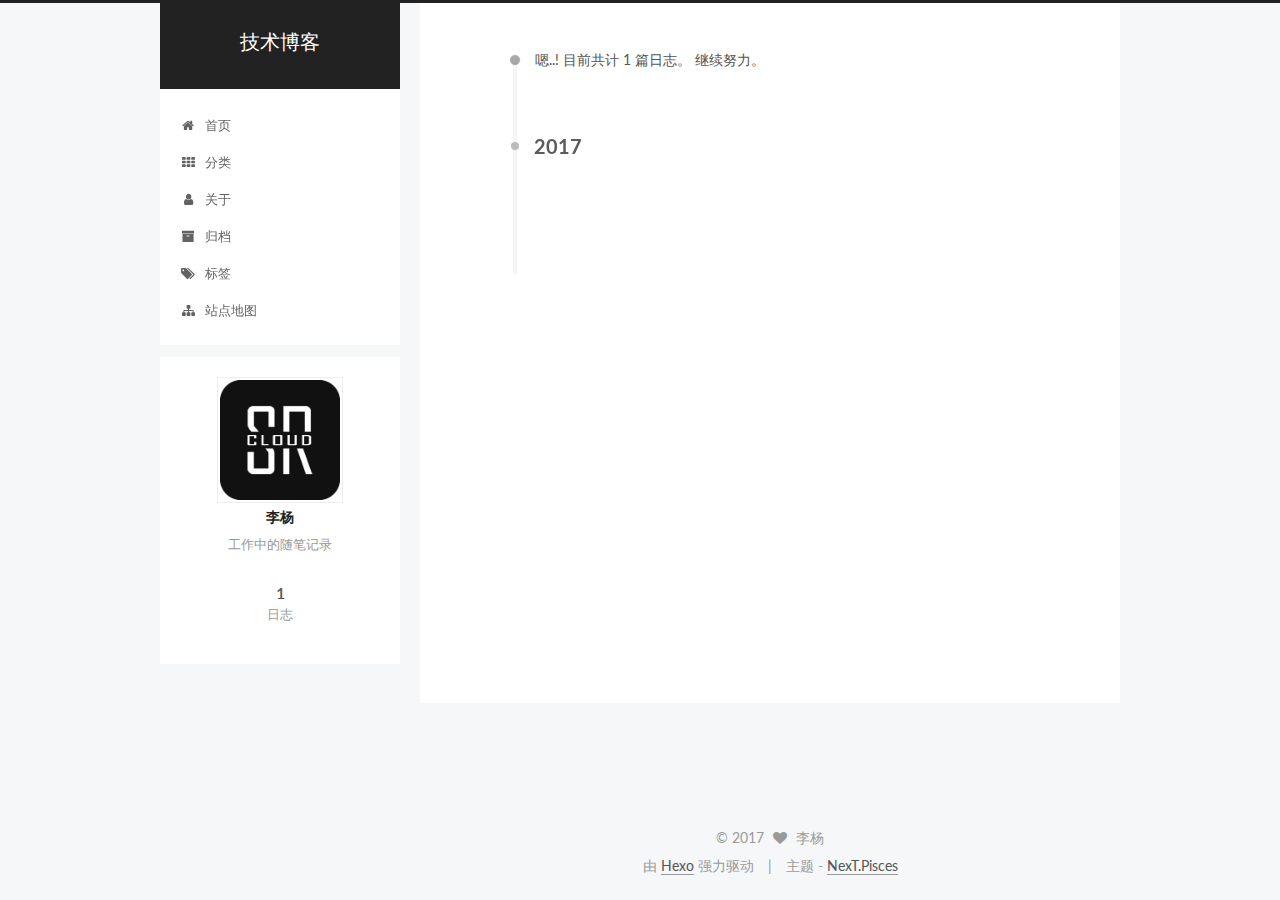
==== archives/index.html @ 9fd62ce1 "message" ====
<!doctype html>



  


<html class="theme-next pisces use-motion" lang="zh-Hans">
<head>
  <meta charset="UTF-8"/>
<meta http-equiv="X-UA-Compatible" content="IE=edge" />
<meta name="viewport" content="width=device-width, initial-scale=1, maximum-scale=1"/>



<meta http-equiv="Cache-Control" content="no-transform" />
<meta http-equiv="Cache-Control" content="no-siteapp" />















  
  
  <link href="/lib/fancybox/source/jquery.fancybox.css?v=2.1.5" rel="stylesheet" type="text/css" />




  
  
  
  

  
    
    
  

  

  

  

  

  
    
    
    <link href="//fonts.googleapis.com/css?family=Lato:300,300italic,400,400italic,700,700italic&subset=latin,latin-ext" rel="stylesheet" type="text/css">
  






<link href="/lib/font-awesome/css/font-awesome.min.css?v=4.6.2" rel="stylesheet" type="text/css" />

<link href="/css/main.css?v=5.1.0" rel="stylesheet" type="text/css" />


  <meta name="keywords" content="Hexo, NexT" />








  <link rel="shortcut icon" type="image/x-icon" href="/favicon.ico?v=5.1.0" />






<meta name="description" content="工作中的随笔记录">
<meta property="og:type" content="website">
<meta property="og:title" content="技术博客">
<meta property="og:url" content="http://yoursite.com/archives/index.html">
<meta property="og:site_name" content="技术博客">
<meta property="og:description" content="工作中的随笔记录">
<meta name="twitter:card" content="summary">
<meta name="twitter:title" content="技术博客">
<meta name="twitter:description" content="工作中的随笔记录">



<script type="text/javascript" id="hexo.configurations">
  var NexT = window.NexT || {};
  var CONFIG = {
    root: '/',
    scheme: 'Pisces',
    sidebar: {"position":"left","display":"post","offset":12,"offset_float":0,"b2t":false,"scrollpercent":false},
    fancybox: true,
    motion: true,
    duoshuo: {
      userId: '0',
      author: '博主'
    },
    algolia: {
      applicationID: '',
      apiKey: '',
      indexName: '',
      hits: {"per_page":10},
      labels: {"input_placeholder":"Search for Posts","hits_empty":"We didn't find any results for the search: ${query}","hits_stats":"${hits} results found in ${time} ms"}
    }
  };
</script>



  <link rel="canonical" href="http://yoursite.com/archives/"/>





  <title> 归档 | 技术博客 </title>
</head>

<body itemscope itemtype="http://schema.org/WebPage" lang="zh-Hans">

  














  
  
    
  

  <div class="container sidebar-position-left  page-archive  ">
    <div class="headband"></div>

    <header id="header" class="header" itemscope itemtype="http://schema.org/WPHeader">
      <div class="header-inner"><div class="site-brand-wrapper">
  <div class="site-meta ">
    

    <div class="custom-logo-site-title">
      <a href="/"  class="brand" rel="start">
        <span class="logo-line-before"><i></i></span>
        <span class="site-title">技术博客</span>
        <span class="logo-line-after"><i></i></span>
      </a>
    </div>
      
        <p class="site-subtitle"></p>
      
  </div>

  <div class="site-nav-toggle">
    <button>
      <span class="btn-bar"></span>
      <span class="btn-bar"></span>
      <span class="btn-bar"></span>
    </button>
  </div>
</div>

<nav class="site-nav">
  

  
    <ul id="menu" class="menu">
      
        
        <li class="menu-item menu-item-home">
          <a href="/" rel="section">
            
              <i class="menu-item-icon fa fa-fw fa-home"></i> <br />
            
            首页
          </a>
        </li>
      
        
        <li class="menu-item menu-item-categories">
          <a href="/categories" rel="section">
            
              <i class="menu-item-icon fa fa-fw fa-th"></i> <br />
            
            分类
          </a>
        </li>
      
        
        <li class="menu-item menu-item-about">
          <a href="/about" rel="section">
            
              <i class="menu-item-icon fa fa-fw fa-user"></i> <br />
            
            关于
          </a>
        </li>
      
        
        <li class="menu-item menu-item-archives">
          <a href="/archives" rel="section">
            
              <i class="menu-item-icon fa fa-fw fa-archive"></i> <br />
            
            归档
          </a>
        </li>
      
        
        <li class="menu-item menu-item-tags">
          <a href="/tags" rel="section">
            
              <i class="menu-item-icon fa fa-fw fa-tags"></i> <br />
            
            标签
          </a>
        </li>
      
        
        <li class="menu-item menu-item-sitemap">
          <a href="/sitemap.xml" rel="section">
            
              <i class="menu-item-icon fa fa-fw fa-sitemap"></i> <br />
            
            站点地图
          </a>
        </li>
      

      
    </ul>
  

  
</nav>



 </div>
    </header>

    <main id="main" class="main">
      <div class="main-inner">
        <div class="content-wrap">
          <div id="content" class="content">
            

  <section id="posts" class="posts-collapse">
    <span class="archive-move-on"></span>

    <span class="archive-page-counter">
      
      
      
        
      
      嗯..! 目前共计 1 篇日志。 继续努力。
    </span>

    

      
      
      

      
        
        <div class="collection-title">
          <h2 class="archive-year motion-element" id="archive-year-2017">2017</h2>
        </div>
      
      

      

  <article class="post post-type-normal" itemscope itemtype="http://schema.org/Article">
    <header class="post-header">

      <h1 class="post-title">
        
            <a class="post-title-link" href="/2017/04/18/hello-world/" itemprop="url">
              
                <span itemprop="name">Hello World</span>
              
            </a>
        
      </h1>

      <div class="post-meta">
        <time class="post-time" itemprop="dateCreated"
              datetime="2017-04-18T14:03:14+08:00"
              content="2017-04-18" >
          04-18
        </time>
      </div>

    </header>
  </article>



    

  </section>

  



          </div>
          


          

        </div>
        
          
  
  <div class="sidebar-toggle">
    <div class="sidebar-toggle-line-wrap">
      <span class="sidebar-toggle-line sidebar-toggle-line-first"></span>
      <span class="sidebar-toggle-line sidebar-toggle-line-middle"></span>
      <span class="sidebar-toggle-line sidebar-toggle-line-last"></span>
    </div>
  </div>

  <aside id="sidebar" class="sidebar">
    <div class="sidebar-inner">

      

      

      <section class="site-overview sidebar-panel sidebar-panel-active">
        <div class="site-author motion-element" itemprop="author" itemscope itemtype="http://schema.org/Person">
          <img class="site-author-image" itemprop="image"
               src="/uploads/avatar.png"
               alt="李杨" />
          <p class="site-author-name" itemprop="name">李杨</p>
           
              <p class="site-description motion-element" itemprop="description">工作中的随笔记录</p>
          
        </div>
        <nav class="site-state motion-element">

          
            <div class="site-state-item site-state-posts">
              <a href="/archives">
                <span class="site-state-item-count">1</span>
                <span class="site-state-item-name">日志</span>
              </a>
            </div>
          

          

          

        </nav>

        

        <div class="links-of-author motion-element">
          
        </div>

        
        

        
        

        


      </section>

      

      

    </div>
  </aside>


        
      </div>
    </main>

    <footer id="footer" class="footer">
      <div class="footer-inner">
        <div class="copyright" >
  
  &copy; 
  <span itemprop="copyrightYear">2017</span>
  <span class="with-love">
    <i class="fa fa-heart"></i>
  </span>
  <span class="author" itemprop="copyrightHolder">李杨</span>
</div>


<div class="powered-by">
  由 <a class="theme-link" href="https://hexo.io">Hexo</a> 强力驱动
</div>

<div class="theme-info">
  主题 -
  <a class="theme-link" href="https://github.com/iissnan/hexo-theme-next">
    NexT.Pisces
  </a>
</div>


        

        
      </div>
    </footer>

    
      <div class="back-to-top">
        <i class="fa fa-arrow-up"></i>
        
      </div>
    

  </div>

  

<script type="text/javascript">
  if (Object.prototype.toString.call(window.Promise) !== '[object Function]') {
    window.Promise = null;
  }
</script>









  








  
  <script type="text/javascript" src="/lib/jquery/index.js?v=2.1.3"></script>

  
  <script type="text/javascript" src="/lib/fastclick/lib/fastclick.min.js?v=1.0.6"></script>

  
  <script type="text/javascript" src="/lib/jquery_lazyload/jquery.lazyload.js?v=1.9.7"></script>

  
  <script type="text/javascript" src="/lib/velocity/velocity.min.js?v=1.2.1"></script>

  
  <script type="text/javascript" src="/lib/velocity/velocity.ui.min.js?v=1.2.1"></script>

  
  <script type="text/javascript" src="/lib/fancybox/source/jquery.fancybox.pack.js?v=2.1.5"></script>


  


  <script type="text/javascript" src="/js/src/utils.js?v=5.1.0"></script>

  <script type="text/javascript" src="/js/src/motion.js?v=5.1.0"></script>



  
  


  <script type="text/javascript" src="/js/src/affix.js?v=5.1.0"></script>

  <script type="text/javascript" src="/js/src/schemes/pisces.js?v=5.1.0"></script>



  
  
    <script type="text/javascript" id="motion.page.archive">
      $('.archive-year').velocity('transition.slideLeftIn');
    </script>
  


  


  <script type="text/javascript" src="/js/src/bootstrap.js?v=5.1.0"></script>



  


  




	





  





  





  






  





  

  

  

  

  

</body>
</html>
---- css/main.css ----
/* normalize.css v3.0.2 | MIT License | git.io/normalize */
html {
  font-family: sans-serif; /* 1 */
  -ms-text-size-adjust: 100%; /* 2 */
  -webkit-text-size-adjust: 100%; /* 2 */
}
body {
  margin: 0;
}
article,
aside,
details,
figcaption,
figure,
footer,
header,
hgroup,
main,
menu,
nav,
section,
summary {
  display: block;
}
audio,
canvas,
progress,
video {
  display: inline-block; /* 1 */
  vertical-align: baseline; /* 2 */
}
audio:not([controls]) {
  display: none;
  height: 0;
}
[hidden],
template {
  display: none;
}
a {
  background-color: transparent;
}
a:active,
a:hover {
  outline: 0;
}
abbr[title] {
  border-bottom: 1px dotted;
}
b,
strong {
  font-weight: bold;
}
dfn {
  font-style: italic;
}
h1 {
  font-size: 2em;
  margin: 0.67em 0;
}
mark {
  background: #ff0;
  color: #000;
}
small {
  font-size: 80%;
}
sub,
sup {
  font-size: 75%;
  line-height: 0;
  position: relative;
  vertical-align: baseline;
}
sup {
  top: -0.5em;
}
sub {
  bottom: -0.25em;
}
img {
  border: 0;
}
svg:not(:root) {
  overflow: hidden;
}
figure {
  margin: 1em 40px;
}
hr {
  -moz-box-sizing: content-box;
  box-sizing: content-box;
  height: 0;
}
pre {
  overflow: auto;
}
code,
kbd,
pre,
samp {
  font-family: monospace, monospace;
  font-size: 1em;
}
button,
input,
optgroup,
select,
textarea {
  color: inherit; /* 1 */
  font: inherit; /* 2 */
  margin: 0; /* 3 */
}
button {
  overflow: visible;
}
button,
select {
  text-transform: none;
}
button,
html input[type="button"],
input[type="reset"],
input[type="submit"] {
  -webkit-appearance: button; /* 2 */
  cursor: pointer; /* 3 */
}
button[disabled],
html input[disabled] {
  cursor: default;
}
button::-moz-focus-inner,
input::-moz-focus-inner {
  border: 0;
  padding: 0;
}
input {
  line-height: normal;
}
input[type="checkbox"],
input[type="radio"] {
  box-sizing: border-box; /* 1 */
  padding: 0; /* 2 */
}
input[type="number"]::-webkit-inner-spin-button,
input[type="number"]::-webkit-outer-spin-button {
  height: auto;
}
input[type="search"] {
  -webkit-appearance: textfield; /* 1 */
  -moz-box-sizing: content-box;
  -webkit-box-sizing: content-box; /* 2 */
  box-sizing: content-box;
}
input[type="search"]::-webkit-search-cancel-button,
input[type="search"]::-webkit-search-decoration {
  -webkit-appearance: none;
}
fieldset {
  border: 1px solid #c0c0c0;
  margin: 0 2px;
  padding: 0.35em 0.625em 0.75em;
}
legend {
  border: 0; /* 1 */
  padding: 0; /* 2 */
}
textarea {
  overflow: auto;
}
optgroup {
  font-weight: bold;
}
table {
  border-collapse: collapse;
  border-spacing: 0;
}
td,
th {
  padding: 0;
}
::selection {
  background: #262a30;
  color: #fff;
}
body {
  position: relative;
  font-family: 'Lato', "PingFang SC", "Microsoft YaHei", sans-serif;
  font-size: 14px;
  line-height: 2;
  color: #555;
  background: #f5f7f9;
}
@media (max-width: 767px) {
  body {
    padding-right: 0 !important;
  }
}
@media (min-width: 768px) and (max-width: 991px) {
  body {
    padding-right: 0 !important;
  }
}
@media (min-width: 1600px) {
  body {
    font-size: 16px;
  }
}
h1,
h2,
h3,
h4,
h5,
h6 {
  margin: 0;
  padding: 0;
  font-weight: bold;
  line-height: 1.5;
  font-family: 'Lato', "PingFang SC", "Microsoft YaHei", sans-serif;
}
h2,
h3,
h4,
h5,
h6 {
  margin: 20px 0 15px;
}
h1 {
  font-size: 22px;
}
@media (max-width: 767px) {
  h1 {
    font-size: 18px;
  }
}
h2 {
  font-size: 20px;
}
@media (max-width: 767px) {
  h2 {
    font-size: 16px;
  }
}
h3 {
  font-size: 18px;
}
@media (max-width: 767px) {
  h3 {
    font-size: 14px;
  }
}
h4 {
  font-size: 16px;
}
@media (max-width: 767px) {
  h4 {
    font-size: 12px;
  }
}
h5 {
  font-size: 14px;
}
@media (max-width: 767px) {
  h5 {
    font-size: 10px;
  }
}
h6 {
  font-size: 12px;
}
@media (max-width: 767px) {
  h6 {
    font-size: 8px;
  }
}
p {
  margin: 0 0 25px 0;
}
a {
  color: #555;
  text-decoration: none;
  border-bottom: 1px solid #999;
  word-wrap: break-word;
}
a:hover {
  color: #222;
  border-bottom-color: #222;
}
blockquote {
  margin: 0;
  padding: 0;
}
img {
  display: block;
  margin: auto;
  max-width: 100%;
  height: auto;
}
hr {
  margin: 40px 0;
  height: 3px;
  border: none;
  background-color: #ddd;
  background-image: repeating-linear-gradient(-45deg, #fff, #fff 4px, transparent 4px, transparent 8px);
}
blockquote {
  padding: 0 15px;
  color: #666;
  border-left: 4px solid #ddd;
}
blockquote cite::before {
  content: "-";
  padding: 0 5px;
}
dt {
  font-weight: 700;
}
dd {
  margin: 0;
  padding: 0;
}
.text-left {
  text-align: left;
}
.text-center {
  text-align: center;
}
.text-right {
  text-align: right;
}
.text-justify {
  text-align: justify;
}
.text-nowrap {
  white-space: nowrap;
}
.text-lowercase {
  text-transform: lowercase;
}
.text-uppercase {
  text-transform: uppercase;
}
.text-capitalize {
  text-transform: capitalize;
}
.center-block {
  display: block;
  margin-left: auto;
  margin-right: auto;
}
.clearfix:before,
.clearfix:after {
  content: " ";
  display: table;
}
.clearfix:after {
  clear: both;
}
.pullquote {
  width: 45%;
}
.pullquote.left {
  float: left;
  margin-left: 5px;
  margin-right: 10px;
}
.pullquote.right {
  float: right;
  margin-left: 10px;
  margin-right: 5px;
}
.affix.affix.affix {
  position: fixed;
}
.translation {
  margin-top: -20px;
  font-size: 14px;
  color: #999;
}
.scrollbar-measure {
  width: 100px;
  height: 100px;
  overflow: scroll;
  position: absolute;
  top: -9999px;
}
.use-motion .motion-element {
  opacity: 0;
}
table {
  margin: 20px 0;
  width: 100%;
  border-collapse: collapse;
  border-spacing: 0;
  border: 1px solid #ddd;
  font-size: 14px;
  table-layout: fixed;
  word-wrap: break-all;
}
table>tbody>tr:nth-of-type(odd) {
  background-color: #f9f9f9;
}
table>tbody>tr:hover {
  background-color: #f5f5f5;
}
caption,
th,
td {
  padding: 8px;
  text-align: left;
  vertical-align: middle;
  font-weight: normal;
}
th,
td {
  border-bottom: 3px solid #ddd;
  border-right: 1px solid #eee;
}
th {
  padding-bottom: 10px;
  font-weight: 700;
}
td {
  border-bottom-width: 1px;
}
html,
body {
  height: 100%;
}
.container {
  position: relative;
  min-height: 100%;
}
.header-inner {
  margin: 0 auto;
  padding: 100px 0 70px;
  width: 700px;
}
@media (min-width: 1600px) {
  .container .header-inner {
    width: 900px;
  }
}
.main {
  padding-bottom: 150px;
}
.main-inner {
  margin: 0 auto;
  width: 700px;
}
@media (min-width: 1600px) {
  .container .main-inner {
    width: 900px;
  }
}
.footer {
  position: absolute;
  left: 0;
  bottom: 0;
  width: 100%;
  min-height: 50px;
}
.footer-inner {
  box-sizing: border-box;
  margin: 20px auto;
  width: 700px;
}
@media (min-width: 1600px) {
  .container .footer-inner {
    width: 900px;
  }
}
pre,
.highlight {
  overflow: auto;
  margin: 20px 0;
  padding: 0;
  font-size: 13px;
  color: #4d4d4c;
  background: #f7f7f7;
  line-height: 1.6;
}
pre,
code {
  font-family: consolas, Menlo, "PingFang SC", "Microsoft YaHei", monospace;
}
code {
  padding: 2px 4px;
  word-wrap: break-word;
  color: #555;
  background: #eee;
  border-radius: 3px;
  font-size: 13px;
}
pre code {
  padding: 0;
  color: #4d4d4c;
  background: none;
  text-shadow: none;
}
.highlight {
  border-radius: 1px;
}
.highlight pre {
  border: none;
  margin: 0;
  padding: 10px 0;
}
.highlight table {
  margin: 0;
  width: auto;
  border: none;
}
.highlight td {
  border: none;
  padding: 0;
}
.highlight figcaption {
  font-size: 1em;
  color: #4d4d4c;
  line-height: 1em;
  margin-bottom: 1em;
}
.highlight figcaption:before,
.highlight figcaption:after {
  content: " ";
  display: table;
}
.highlight figcaption:after {
  clear: both;
}
.highlight figcaption a {
  float: right;
  color: #4d4d4c;
}
.highlight figcaption a:hover {
  border-bottom-color: #4d4d4c;
}
.highlight .gutter pre {
  padding-left: 10px;
  padding-right: 10px;
  color: #869194;
  text-align: right;
  background-color: #eff2f3;
}
.highlight .code pre {
  width: 100%;
  padding-left: 10px;
  padding-right: 10px;
  background-color: #f7f7f7;
}
.highlight .line {
  height: 20px;
}
.gutter {
  -webkit-user-select: none;
  -moz-user-select: none;
  -ms-user-select: none;
  user-select: none;
}
.gist table {
  width: auto;
}
.gist table td {
  border: none;
}
pre .deletion {
  background: #fdd;
}
pre .addition {
  background: #dfd;
}
pre .meta {
  color: #8959a8;
}
pre .comment {
  color: #8e908c;
}
pre .variable,
pre .attribute,
pre .tag,
pre .regexp,
pre .ruby .constant,
pre .xml .tag .title,
pre .xml .pi,
pre .xml .doctype,
pre .html .doctype,
pre .css .id,
pre .css .class,
pre .css .pseudo {
  color: #c82829;
}
pre .number,
pre .preprocessor,
pre .built_in,
pre .literal,
pre .params,
pre .constant,
pre .command {
  color: #f5871f;
}
pre .ruby .class .title,
pre .css .rules .attribute,
pre .string,
pre .value,
pre .inheritance,
pre .header,
pre .ruby .symbol,
pre .xml .cdata,
pre .special,
pre .number,
pre .formula {
  color: #718c00;
}
pre .title,
pre .css .hexcolor {
  color: #3e999f;
}
pre .function,
pre .python .decorator,
pre .python .title,
pre .ruby .function .title,
pre .ruby .title .keyword,
pre .perl .sub,
pre .javascript .title,
pre .coffeescript .title {
  color: #4271ae;
}
pre .keyword,
pre .javascript .function {
  color: #8959a8;
}
.full-image.full-image.full-image {
  border: none;
  max-width: 100%;
  width: auto;
  margin: 20px auto;
}
@media (min-width: 992px) {
  .full-image.full-image.full-image {
    max-width: none;
    width: 118%;
    margin: 0 -9%;
  }
}
.blockquote-center,
.page-home .post-type-quote blockquote,
.page-post-detail .post-type-quote blockquote {
  position: relative;
  margin: 40px 0;
  padding: 0;
  border-left: none;
  text-align: center;
}
.blockquote-center::before,
.page-home .post-type-quote blockquote::before,
.page-post-detail .post-type-quote blockquote::before,
.blockquote-center::after,
.page-home .post-type-quote blockquote::after,
.page-post-detail .post-type-quote blockquote::after {
  position: absolute;
  content: ' ';
  display: block;
  width: 100%;
  height: 24px;
  opacity: 0.2;
  background-repeat: no-repeat;
  background-position: 0 -6px;
  background-size: 22px 22px;
}
.blockquote-center::before,
.page-home .post-type-quote blockquote::before,
.page-post-detail .post-type-quote blockquote::before {
  top: -20px;
  background-image: url("../images/quote-l.svg");
  border-top: 1px solid #ccc;
}
.blockquote-center::after,
.page-home .post-type-quote blockquote::after,
.page-post-detail .post-type-quote blockquote::after {
  bottom: -20px;
  background-image: url("../images/quote-r.svg");
  border-bottom: 1px solid #ccc;
  background-position: 100% 8px;
}
.blockquote-center p,
.page-home .post-type-quote blockquote p,
.page-post-detail .post-type-quote blockquote p,
.blockquote-center div,
.page-home .post-type-quote blockquote div,
.page-post-detail .post-type-quote blockquote div {
  text-align: center;
}
.post .post-body .group-picture img {
  box-sizing: border-box;
  padding: 0 3px;
  border: none;
}
.post .group-picture-row {
  overflow: hidden;
  margin-top: 6px;
}
.post .group-picture-row:first-child {
  margin-top: 0;
}
.post .group-picture-column {
  float: left;
}
.page-post-detail .post-body .group-picture-column {
  float: none;
  margin-top: 10px;
  width: auto !important;
}
.page-post-detail .post-body .group-picture-column img {
  margin: 0 auto;
}
.page-archive .group-picture-container {
  overflow: hidden;
}
.page-archive .group-picture-row {
  float: left;
}
.page-archive .group-picture-row:first-child {
  margin-top: 6px;
}
.page-archive .group-picture-column {
  max-width: 150px;
  max-height: 150px;
}
.note {
  padding: 20px;
  margin: 20px 0;
  border: 1px solid #eee;
  border-left-width: 5px;
  border-radius: 3px;
}
.note h2,
.note h3,
.note h4,
.note h5,
.note h6 {
  margin-top: 0;
  margin-bottom: 5px;
}
.note p:last-child {
  margin-bottom: 0;
}
.note code {
  border-radius: 3px;
}
.note+.note {
  margin-top: -5px;
}
.default {
  border-left-color: #777;
}
.default h2,
.default h3,
.default h4,
.default h5,
.default h6 {
  color: #777;
}
.primary {
  border-left-color: #428bca;
}
.primary h2,
.primary h3,
.primary h4,
.primary h5,
.primary h6 {
  color: #428bca;
}
.success {
  border-left-color: #5cb85c;
}
.success h2,
.success h3,
.success h4,
.success h5,
.success h6 {
  color: #5cb85c;
}
.danger {
  border-left-color: #d9534f;
}
.danger h2,
.danger h3,
.danger h4,
.danger h5,
.danger h6 {
  color: #d9534f;
}
.warning {
  border-left-color: #f0ad4e;
}
.warning h2,
.warning h3,
.warning h4,
.warning h5,
.warning h6 {
  color: #f0ad4e;
}
.info {
  border-left-color: #5bc0de;
}
.info h2,
.info h3,
.info h4,
.info h5,
.info h6 {
  color: #5bc0de;
}
.btn {
  display: inline-block;
  padding: 0 20px;
  font-size: 14px;
  color: #fff;
  background: #222;
  border: 2px solid #555;
  text-decoration: none;
  border-radius: 0;
  transition-property: background-color;
  transition-duration: 0.2s;
  transition-timing-function: ease-in-out;
  transition-delay: 0s;
}
.btn:hover,
.post-button .btn:hover {
  border-color: #222;
  color: #fff;
  background: #222;
}
.btn-bar {
  display: block;
  width: 22px;
  height: 2px;
  background: #555;
  border-radius: 1px;
}
.btn-bar+.btn-bar {
  margin-top: 4px;
}
.pagination {
  margin: 120px 0 40px;
  text-align: center;
  border-top: 1px solid #eee;
}
.page-number-basic,
.pagination .prev,
.pagination .next,
.pagination .page-number,
.pagination .space {
  display: inline-block;
  position: relative;
  top: -1px;
  margin: 0 10px;
  padding: 0 10px;
  line-height: 30px;
}
@media (max-width: 767px) {
  .page-number-basic,
  .pagination .prev,
  .pagination .next,
  .pagination .page-number,
  .pagination .space {
    margin: 0 5px;
  }
}
.pagination .prev,
.pagination .next,
.pagination .page-number {
  border-bottom: 0;
  border-top: 1px solid #eee;
  transition-property: border-color;
  transition-duration: 0.2s;
  transition-timing-function: ease-in-out;
  transition-delay: 0s;
}
.pagination .prev:hover,
.pagination .next:hover,
.pagination .page-number:hover {
  border-top-color: #222;
}
.pagination .space {
  padding: 0;
  margin: 0;
}
.pagination .prev {
  margin-left: 0;
}
.pagination .next {
  margin-right: 0;
}
.pagination .page-number.current {
  color: #fff;
  background: #ccc;
  border-top-color: #ccc;
}
@media (max-width: 767px) {
  .pagination {
    border-top: none;
  }
  .pagination .prev,
  .pagination .next,
  .pagination .page-number {
    margin-bottom: 10px;
    border-top: 0;
    border-bottom: 1px solid #eee;
  }
  .pagination .prev:hover,
  .pagination .next:hover,
  .pagination .page-number:hover {
    border-bottom-color: #222;
  }
}
.comments {
  margin: 60px 20px 0;
}
.tag-cloud {
  text-align: center;
}
.tag-cloud a {
  display: inline-block;
  margin: 10px;
}
.back-to-top {
  box-sizing: border-box;
  position: fixed;
  bottom: -100px;
  right: 30px;
  z-index: 1050;
  padding: 0 6px;
  width: 24px;
  background: #222;
  font-size: 12px;
  opacity: 0.6;
  color: #fff;
  cursor: pointer;
  text-align: center;
  -webkit-transform: translateZ(0);
  transition-property: bottom;
  transition-duration: 0.2s;
  transition-timing-function: ease-in-out;
  transition-delay: 0s;
}
@media (max-width: 767px) {
  .back-to-top {
    display: none;
  }
}
@media (min-width: 768px) and (max-width: 991px) {
  .back-to-top {
    display: none;
  }
}
.back-to-top.back-to-top-on {
  bottom: 30px;
}
.header {
  background: #fff;
}
.header-inner {
  position: relative;
}
.headband {
  height: 3px;
  background: #222;
}
.site-meta {
  margin: 0;
  text-align: center;
}
@media (max-width: 767px) {
  .site-meta {
    text-align: center;
  }
}
.brand {
  position: relative;
  display: inline-block;
  padding: 0 40px;
  color: #fff;
  background: #222;
  border-bottom: none;
}
.brand:hover {
  color: #fff;
}
.logo {
  display: inline-block;
  margin-right: 5px;
  line-height: 36px;
  vertical-align: top;
}
.site-title {
  display: inline-block;
  vertical-align: top;
  line-height: 36px;
  font-size: 20px;
  font-weight: normal;
  font-family: 'Lato', "PingFang SC", "Microsoft YaHei", sans-serif;
}
.site-subtitle {
  margin-top: 10px;
  font-size: 13px;
  color: #ddd;
}
.use-motion .brand {
  opacity: 0;
}
.use-motion .logo,
.use-motion .site-title,
.use-motion .site-subtitle {
  opacity: 0;
  position: relative;
  top: -10px;
}
.site-nav-toggle {
  display: none;
  position: absolute;
  top: 10px;
  left: 10px;
}
@media (max-width: 767px) {
  .site-nav-toggle {
    display: block;
  }
}
.site-nav-toggle button {
  margin-top: 2px;
  padding: 9px 10px;
  background: transparent;
  border: none;
}
@media (max-width: 767px) {
  .site-nav {
    display: none;
    margin: 0 -10px;
    padding: 0 10px;
    clear: both;
    border-top: 1px solid #ddd;
  }
}
@media (min-width: 768px) and (max-width: 991px) {
  .site-nav {
    display: block !important;
  }
}
@media (min-width: 992px) {
  .site-nav {
    display: block !important;
  }
}
.menu {
  margin-top: 20px;
  padding-left: 0;
  text-align: center;
}
.menu .menu-item {
  display: inline-block;
  margin: 0 10px;
  list-style: none;
}
@media screen and (max-width: 767px) {
  .menu .menu-item {
    margin-top: 10px;
  }
}
.menu .menu-item a {
  display: block;
  font-size: 13px;
  line-height: inherit;
  border-bottom: 1px solid transparent;
  transition-property: border-color;
  transition-duration: 0.2s;
  transition-timing-function: ease-in-out;
  transition-delay: 0s;
}
.menu .menu-item a:hover,
.menu-item-active a {
  border-bottom-color: #222;
}
.menu .menu-item .fa {
  margin-right: 5px;
}
.use-motion .menu-item {
  opacity: 0;
}
.post-body {
  font-family: 'Lato', "PingFang SC", "Microsoft YaHei", sans-serif;
}
@media (max-width: 767px) {
  .post-body {
    word-break: break-word;
  }
}
.post-body .fancybox img {
  display: block !important;
  margin: 0 auto;
  cursor: pointer;
  cursor: zoom-in;
  cursor: -webkit-zoom-in;
}
.post-body .image-caption,
.post-body .figure .caption {
  margin: 10px auto 15px;
  text-align: center;
  font-size: 14px;
  color: #999;
  font-weight: bold;
  line-height: 1;
}
.post-sticky-flag {
  display: inline-block;
  font-size: 16px;
  -ms-transform: rotate(30deg);
  -webkit-transform: rotate(30deg);
  -moz-transform: rotate(30deg);
  -ms-transform: rotate(30deg);
  -o-transform: rotate(30deg);
  transform: rotate(30deg);
}
.posts-expand {
  padding-top: 40px;
}
@media (max-width: 767px) {
  .posts-expand {
    margin: 0 20px;
  }
  .post-body pre {
    padding: 10px;
  }
  .post-body pre .gutter pre {
    padding-right: 10px;
  }
  .post-body .highlight {
    margin-left: -40px;
    margin-right: -40px;
    padding: 0;
  }
  .post-body .highlight .gutter pre {
    padding-right: 10px;
  }
}
@media (min-width: 992px) {
  .posts-expand .post-body {
    text-align: justify;
  }
}
.posts-expand .post-body h2,
.posts-expand .post-body h3,
.posts-expand .post-body h4,
.posts-expand .post-body h5,
.posts-expand .post-body h6 {
  padding-top: 10px;
}
.posts-expand .post-body h2 .header-anchor,
.posts-expand .post-body h3 .header-anchor,
.posts-expand .post-body h4 .header-anchor,
.posts-expand .post-body h5 .header-anchor,
.posts-expand .post-body h6 .header-anchor {
  float: right;
  margin-left: 10px;
  color: #ccc;
  border-bottom-style: none;
  visibility: hidden;
}
.posts-expand .post-body h2 .header-anchor:hover,
.posts-expand .post-body h3 .header-anchor:hover,
.posts-expand .post-body h4 .header-anchor:hover,
.posts-expand .post-body h5 .header-anchor:hover,
.posts-expand .post-body h6 .header-anchor:hover {
  color: inherit;
}
.posts-expand .post-body h2:hover .header-anchor,
.posts-expand .post-body h3:hover .header-anchor,
.posts-expand .post-body h4:hover .header-anchor,
.posts-expand .post-body h5:hover .header-anchor,
.posts-expand .post-body h6:hover .header-anchor {
  visibility: visible;
}
.posts-expand .post-body ul li {
  list-style: circle;
}
.posts-expand .post-body img {
  box-sizing: border-box;
  margin: auto;
  padding: 3px;
  border: 1px solid #ddd;
}
.posts-expand .fancybox img {
  margin: 0 auto;
}
@media (max-width: 767px) {
  .posts-collapse {
    margin: 0 20px;
  }
  .posts-collapse .post-title,
  .posts-collapse .post-meta {
    display: block;
    width: auto;
    text-align: left;
  }
}
.posts-collapse {
  position: relative;
  z-index: 1010;
  margin-left: 55px;
}
.posts-collapse::after {
  content: " ";
  position: absolute;
  top: 20px;
  left: 0;
  margin-left: -2px;
  width: 4px;
  height: 100%;
  background: #f5f5f5;
  z-index: -1;
}
@media (max-width: 767px) {
  .posts-collapse {
    margin: 0 20px;
  }
}
.posts-collapse .collection-title {
  position: relative;
  margin: 60px 0;
}
.posts-collapse .collection-title h2 {
  margin-left: 20px;
}
.posts-collapse .collection-title small {
  color: #bbb;
}
.posts-collapse .collection-title::before {
  content: " ";
  position: absolute;
  left: 0;
  top: 50%;
  margin-left: -4px;
  margin-top: -4px;
  width: 8px;
  height: 8px;
  background: #bbb;
  border-radius: 50%;
}
.posts-collapse .post {
  margin: 30px 0;
}
.posts-collapse .post-header {
  position: relative;
  transition-duration: 0.2s;
  transition-timing-function: ease-in-out;
  transition-delay: 0s;
  transition-property: border;
  border-bottom: 1px dashed #ccc;
}
.posts-collapse .post-header::before {
  content: " ";
  position: absolute;
  left: 0;
  top: 12px;
  width: 6px;
  height: 6px;
  margin-left: -4px;
  background: #bbb;
  border-radius: 50%;
  border: 1px solid #fff;
  transition-duration: 0.2s;
  transition-timing-function: ease-in-out;
  transition-delay: 0s;
  transition-property: background;
}
.posts-collapse .post-header:hover {
  border-bottom-color: #666;
}
.posts-collapse .post-header:hover::before {
  background: #222;
}
.posts-collapse .post-meta {
  position: absolute;
  font-size: 12px;
  left: 20px;
  top: 5px;
}
.posts-collapse .post-comments-count {
  display: none;
}
.posts-collapse .post-title {
  margin-left: 60px;
  font-size: 16px;
  font-weight: normal;
  line-height: inherit;
}
.posts-collapse .post-title::after {
  margin-left: 3px;
  opacity: 0.6;
}
.posts-collapse .post-title a {
  color: #666;
  border-bottom: none;
}
.page-home .post-type-quote .post-header,
.page-post-detail .post-type-quote .post-header,
.page-home .post-type-quote .post-tags,
.page-post-detail .post-type-quote .post-tags {
  display: none;
}
.posts-expand .post-title {
  font-size: 26px;
  text-align: center;
  word-break: break-word;
  font-weight: 400;
}
@media (max-width: 767px) {
  .posts-expand .post-title {
    font-size: 22px;
  }
}
.posts-expand .post-title-link {
  display: inline-block;
  position: relative;
  color: #555;
  border-bottom: none;
  line-height: 1.2;
  vertical-align: top;
}
.posts-expand .post-title-link::before {
  content: "";
  position: absolute;
  width: 100%;
  height: 2px;
  bottom: 0;
  left: 0;
  background-color: #000;
  visibility: hidden;
  -webkit-transform: scaleX(0);
  -moz-transform: scaleX(0);
  -ms-transform: scaleX(0);
  -o-transform: scaleX(0);
  transform: scaleX(0);
  transition-duration: 0.2s;
  transition-timing-function: ease-in-out;
  transition-delay: 0s;
}
.posts-expand .post-title-link:hover::before {
  visibility: visible;
  -webkit-transform: scaleX(1);
  -moz-transform: scaleX(1);
  -ms-transform: scaleX(1);
  -o-transform: scaleX(1);
  transform: scaleX(1);
}
.posts-expand .post-title-link .fa {
  font-size: 16px;
}
.posts-expand .post-meta {
  margin: 3px 0 60px 0;
  color: #999;
  font-family: 'Lato', "PingFang SC", "Microsoft YaHei", sans-serif;
  font-size: 12px;
  text-align: center;
}
.posts-expand .post-meta .post-category-list {
  display: inline-block;
  margin: 0;
  padding: 3px;
}
.posts-expand .post-meta .post-category-list-link {
  color: #999;
}
.posts-expand .post-meta .post-description {
  font-size: 14px;
  margin-top: 2px;
}
.post-meta-divider {
  margin: 0 0.5em;
}
.post-meta-item-icon {
  margin-right: 3px;
}
@media (min-width: 768px) and (max-width: 991px) {
  .post-meta-item-icon {
    display: inline-block;
  }
}
@media (max-width: 767px) {
  .post-meta-item-icon {
    display: inline-block;
  }
}
@media (min-width: 768px) and (max-width: 991px) {
  .post-meta-item-text {
    display: none;
  }
}
@media (max-width: 767px) {
  .post-meta-item-text {
    display: none;
  }
}
@media (max-width: 767px) {
  .posts-expand .post-comments-count {
    display: none;
  }
}
.social-like {
  font-size: 14px;
  height: 20px;
  text-align: center;
  border-top: 1px solid #eee;
  padding-top: 9px;
  margin-top: 45px;
  display: flex;
  justify-content: center;
}
.vk_like {
  width: 85px;
  height: 21px;
  padding-top: 7px;
  align-self: center;
}
.fb_like {
  height: 30px;
  align-self: center;
}
.post-button {
  margin-top: 50px;
}
.post-button .btn {
  color: #555;
  font-size: 14px;
  background: #fff;
  border-radius: 2px;
  line-height: 2;
  margin: 0 4px 8px 4px;
}
.post-button .fa-fw {
  width: 1.285714285714286em;
  text-align: left;
}
.posts-expand .post-tags {
  margin-top: 40px;
  text-align: center;
}
.posts-expand .post-tags a {
  display: inline-block;
  margin-right: 10px;
  font-size: 13px;
}
.post-nav {
  display: table;
  margin-top: 15px;
  width: 100%;
  border-top: 1px solid #eee;
}
.post-nav-divider {
  display: table-cell;
  width: 10%;
}
.post-nav-item {
  display: table-cell;
  padding: 10px 0 0 0;
  width: 45%;
  vertical-align: top;
}
.post-nav-item a {
  position: relative;
  display: block;
  line-height: 25px;
  font-size: 14px;
  color: #555;
  border-bottom: none;
}
.post-nav-item a:hover {
  color: #222;
  border-bottom: none;
}
.post-nav-item a:active {
  top: 2px;
}
.post-nav-item .fa {
  position: absolute;
  top: 8px;
  left: 0;
  font-size: 12px;
}
.post-nav-next a {
  padding-left: 15px;
}
.post-nav-prev {
  text-align: right;
}
.post-nav-prev a {
  padding-right: 15px;
}
.post-nav-prev .fa {
  right: 0;
  left: auto;
}
.posts-expand .post-eof {
  display: block;
  margin: 80px auto 60px;
  width: 8%;
  height: 1px;
  background: #ccc;
  text-align: center;
}
.post:last-child .post-eof.post-eof.post-eof {
  display: none;
}
.post-gallery {
  display: table;
  table-layout: fixed;
  width: 100%;
  border-collapse: separate;
}
.post-gallery-row {
  display: table-row;
}
.post-gallery .post-gallery-img {
  display: table-cell;
  text-align: center;
  vertical-align: middle;
  border: none;
}
.post-gallery .post-gallery-img img {
  max-width: 100%;
  max-height: 100%;
  border: none;
}
.fancybox-close,
.fancybox-close:hover {
  border: none;
}
.sidebar {
  position: fixed;
  right: 0;
  top: 0;
  bottom: 0;
  width: 0;
  z-index: 1040;
  box-shadow: inset 0 2px 6px #000;
  background: #222;
  -webkit-transform: translateZ(0);
}
.sidebar a {
  color: #999;
  border-bottom-color: #555;
}
.sidebar a:hover {
  color: #eee;
}
@media (min-width: 768px) and (max-width: 991px) {
  .sidebar {
    display: none !important;
  }
}
@media (max-width: 767px) {
  .sidebar {
    display: none !important;
  }
}
.sidebar-inner {
  position: relative;
  padding: 20px 10px;
  color: #999;
  text-align: center;
}
.sidebar-toggle {
  position: fixed;
  right: 30px;
  bottom: 45px;
  width: 14px;
  height: 14px;
  padding: 5px;
  background: #222;
  line-height: 0;
  z-index: 1050;
  cursor: pointer;
  -webkit-transform: translateZ(0);
}
@media (min-width: 768px) and (max-width: 991px) {
  .sidebar-toggle {
    display: none;
  }
}
@media (max-width: 767px) {
  .sidebar-toggle {
    display: none;
  }
}
.sidebar-toggle-line {
  position: relative;
  display: inline-block;
  vertical-align: top;
  height: 2px;
  width: 100%;
  background: #fff;
  margin-top: 3px;
}
.sidebar-toggle-line:first-child {
  margin-top: 0;
}
.site-author-image {
  display: block;
  margin: 0 auto;
  padding: 2px;
  max-width: 120px;
  height: auto;
  border: 1px solid #eee;
}
.site-author-name {
  margin: 0;
  text-align: center;
  color: #222;
  font-weight: 600;
}
.site-description {
  margin-top: 0;
  text-align: center;
  font-size: 13px;
  color: #999;
}
.site-state {
  overflow: hidden;
  line-height: 1.4;
  white-space: nowrap;
  text-align: center;
}
.site-state-item {
  display: inline-block;
  padding: 0 15px;
  border-left: 1px solid #eee;
}
.site-state-item:first-child {
  border-left: none;
}
.site-state-item a {
  border-bottom: none;
}
.site-state-item-count {
  display: block;
  text-align: center;
  color: inherit;
  font-weight: 600;
  font-size: 16px;
}
.site-state-item-name {
  font-size: 13px;
  color: #999;
}
.feed-link {
  margin-top: 20px;
}
.feed-link a {
  display: inline-block;
  padding: 0 15px;
  color: #fc6423;
  border: 1px solid #fc6423;
  border-radius: 4px;
}
.feed-link a i {
  color: #fc6423;
  font-size: 14px;
}
.feed-link a:hover {
  color: #fff;
  background: #fc6423;
}
.feed-link a:hover i {
  color: #fff;
}
.links-of-author {
  margin-top: 20px;
}
.links-of-author a {
  display: inline-block;
  vertical-align: middle;
  margin-right: 10px;
  margin-bottom: 10px;
  border-bottom-color: #555;
  font-size: 13px;
}
.links-of-author a:before {
  display: inline-block;
  vertical-align: middle;
  margin-right: 3px;
  content: " ";
  width: 4px;
  height: 4px;
  border-radius: 50%;
  background: #fbffff;
}
.links-of-blogroll {
  font-size: 13px;
}
.links-of-blogroll-title {
  margin-top: 20px;
  font-size: 14px;
  font-weight: 600;
}
.links-of-blogroll-list {
  margin: 0;
  padding: 0;
  list-style: none;
}
.links-of-blogroll-item {
  padding: 2px 10px;
}
.sidebar-nav {
  margin: 0 0 20px;
  padding-left: 0;
}
.sidebar-nav li {
  display: inline-block;
  cursor: pointer;
  border-bottom: 1px solid transparent;
  font-size: 14px;
  color: #555;
}
.sidebar-nav li:hover {
  color: #fc6423;
}
.page-post-detail .sidebar-nav-toc {
  padding: 0 5px;
}
.page-post-detail .sidebar-nav-overview {
  margin-left: 10px;
}
.sidebar-nav .sidebar-nav-active {
  color: #fc6423;
  border-bottom-color: #fc6423;
}
.sidebar-nav .sidebar-nav-active:hover {
  color: #fc6423;
}
.sidebar-panel {
  display: none;
}
.sidebar-panel-active {
  display: block;
}
.post-toc-empty {
  font-size: 14px;
  color: #666;
}
.post-toc-wrap {
  overflow: hidden;
}
.post-toc {
  overflow: auto;
}
.post-toc ol {
  margin: 0;
  padding: 0 2px 5px 10px;
  text-align: left;
  list-style: none;
  font-size: 14px;
}
.post-toc ol > ol {
  padding-left: 0;
}
.post-toc ol a {
  transition-duration: 0.2s;
  transition-timing-function: ease-in-out;
  transition-delay: 0s;
  transition-property: all;
  color: #666;
  border-bottom-color: #ccc;
}
.post-toc ol a:hover {
  color: #000;
  border-bottom-color: #000;
}
.post-toc .nav-item {
  overflow: hidden;
  text-overflow: ellipsis;
  white-space: nowrap;
  line-height: 1.8;
}
.post-toc .nav .nav-child {
  display: none;
}
.post-toc .nav .active > .nav-child {
  display: block;
}
.post-toc .nav .active-current > .nav-child {
  display: block;
}
.post-toc .nav .active-current > .nav-child > .nav-item {
  display: block;
}
.post-toc .nav .active > a {
  color: #fc6423;
  border-bottom-color: #fc6423;
}
.post-toc .nav .active-current > a {
  color: #fc6423;
}
.post-toc .nav .active-current > a:hover {
  color: #fc6423;
}
.footer {
  font-size: 14px;
  color: #999;
}
.footer img {
  border: none;
}
.footer-inner {
  text-align: center;
}
.with-love {
  display: inline-block;
  margin: 0 5px;
}
.powered-by,
.theme-info {
  display: inline-block;
}
.powered-by {
  margin-right: 10px;
}
.powered-by::after {
  content: "|";
  padding-left: 10px;
}
.cc-license {
  margin-top: 10px;
  text-align: center;
}
.cc-license .cc-opacity {
  opacity: 0.7;
  border-bottom: none;
}
.cc-license .cc-opacity:hover {
  opacity: 0.9;
}
.cc-license img {
  display: inline-block;
}
.theme-next #ds-thread #ds-reset {
  color: #555;
}
.theme-next #ds-thread #ds-reset .ds-replybox {
  margin-bottom: 30px;
}
.theme-next #ds-thread #ds-reset .ds-replybox .ds-avatar,
.theme-next #ds-reset .ds-avatar img {
  box-shadow: none;
}
.theme-next #ds-thread #ds-reset .ds-textarea-wrapper {
  border-color: #c7d4e1;
  background: none;
  border-top-right-radius: 3px;
  border-top-left-radius: 3px;
}
.theme-next #ds-thread #ds-reset .ds-textarea-wrapper textarea {
  height: 60px;
}
.theme-next #ds-reset .ds-rounded-top {
  border-radius: 0;
}
.theme-next #ds-thread #ds-reset .ds-post-toolbar {
  box-sizing: border-box;
  border: 1px solid #c7d4e1;
  background: #f6f8fa;
}
.theme-next #ds-thread #ds-reset .ds-post-options {
  height: 40px;
  border: none;
  background: none;
}
.theme-next #ds-thread #ds-reset .ds-toolbar-buttons {
  top: 11px;
}
.theme-next #ds-thread #ds-reset .ds-sync {
  top: 5px;
}
.theme-next #ds-thread #ds-reset .ds-post-button {
  top: 4px;
  right: 5px;
  width: 90px;
  height: 30px;
  border: 1px solid #c5ced7;
  border-radius: 3px;
  background-image: linear-gradient(#fbfbfc, #f5f7f9);
  color: #60676d;
}
.theme-next #ds-thread #ds-reset .ds-post-button:hover {
  background-position: 0 -30px;
  color: #60676d;
}
.theme-next #ds-thread #ds-reset .ds-comments-info {
  padding: 10px 0;
}
.theme-next #ds-thread #ds-reset .ds-sort {
  display: none;
}
.theme-next #ds-thread #ds-reset li.ds-tab a.ds-current {
  border: none;
  background: #f6f8fa;
  color: #60676d;
}
.theme-next #ds-thread #ds-reset li.ds-tab a.ds-current:hover {
  background-color: #e9f0f7;
  color: #60676d;
}
.theme-next #ds-thread #ds-reset li.ds-tab a {
  border-radius: 2px;
  padding: 5px;
}
.theme-next #ds-thread #ds-reset .ds-login-buttons p {
  color: #999;
  line-height: 36px;
}
.theme-next #ds-thread #ds-reset .ds-login-buttons .ds-service-list li {
  height: 28px;
}
.theme-next #ds-thread #ds-reset .ds-service-list a {
  background: none;
  padding: 5px;
  border: 1px solid;
  border-radius: 3px;
  text-align: center;
}
.theme-next #ds-thread #ds-reset .ds-service-list a:hover {
  color: #fff;
  background: #666;
}
.theme-next #ds-thread #ds-reset .ds-service-list .ds-weibo {
  color: #fc9b00;
  border-color: #fc9b00;
}
.theme-next #ds-thread #ds-reset .ds-service-list .ds-weibo:hover {
  background: #fc9b00;
}
.theme-next #ds-thread #ds-reset .ds-service-list .ds-qq {
  color: #60a3ec;
  border-color: #60a3ec;
}
.theme-next #ds-thread #ds-reset .ds-service-list .ds-qq:hover {
  background: #60a3ec;
}
.theme-next #ds-thread #ds-reset .ds-service-list .ds-renren {
  color: #2e7ac4;
  border-color: #2e7ac4;
}
.theme-next #ds-thread #ds-reset .ds-service-list .ds-renren:hover {
  background: #2e7ac4;
}
.theme-next #ds-thread #ds-reset .ds-service-list .ds-douban {
  color: #37994c;
  border-color: #37994c;
}
.theme-next #ds-thread #ds-reset .ds-service-list .ds-douban:hover {
  background: #37994c;
}
.theme-next #ds-thread #ds-reset .ds-service-list .ds-kaixin {
  color: #fef20d;
  border-color: #fef20d;
}
.theme-next #ds-thread #ds-reset .ds-service-list .ds-kaixin:hover {
  background: #fef20d;
}
.theme-next #ds-thread #ds-reset .ds-service-list .ds-netease {
  color: #f00;
  border-color: #f00;
}
.theme-next #ds-thread #ds-reset .ds-service-list .ds-netease:hover {
  background: #f00;
}
.theme-next #ds-thread #ds-reset .ds-service-list .ds-sohu {
  color: #ffcb05;
  border-color: #ffcb05;
}
.theme-next #ds-thread #ds-reset .ds-service-list .ds-sohu:hover {
  background: #ffcb05;
}
.theme-next #ds-thread #ds-reset .ds-service-list .ds-baidu {
  color: #2831e0;
  border-color: #2831e0;
}
.theme-next #ds-thread #ds-reset .ds-service-list .ds-baidu:hover {
  background: #2831e0;
}
.theme-next #ds-thread #ds-reset .ds-service-list .ds-google {
  color: #166bec;
  border-color: #166bec;
}
.theme-next #ds-thread #ds-reset .ds-service-list .ds-google:hover {
  background: #166bec;
}
.theme-next #ds-thread #ds-reset .ds-service-list .ds-weixin {
  color: #00ce0d;
  border-color: #00ce0d;
}
.theme-next #ds-thread #ds-reset .ds-service-list .ds-weixin:hover {
  background: #00ce0d;
}
.theme-next #ds-thread #ds-reset .ds-service-list .ds-more-services {
  border: none;
}
.theme-next #ds-thread #ds-reset .ds-service-list .ds-more-services:hover {
  background: none;
}
.theme-next #ds-reset .duoshuo-ua-admin {
  display: inline-block;
  color: #f00;
}
.theme-next #ds-reset .duoshuo-ua-platform,
.theme-next #ds-reset .duoshuo-ua-browser {
  color: #ccc;
}
.theme-next #ds-reset .duoshuo-ua-platform .fa,
.theme-next #ds-reset .duoshuo-ua-browser .fa {
  display: inline-block;
  margin-right: 3px;
}
.theme-next #ds-reset .duoshuo-ua-separator {
  display: inline-block;
  margin-left: 5px;
}
.theme-next .this_ua {
  background-color: #ccc !important;
  border-radius: 4px;
  padding: 0 5px !important;
  margin: 1px 1px !important;
  border: 1px solid #bbb !important;
  color: #fff;
  display: inline-block !important;
}
.theme-next .this_ua.admin {
  background-color: #d9534f !important;
  border-color: #d9534f !important;
}
.theme-next .this_ua.platform.iOS,
.theme-next .this_ua.platform.Mac,
.theme-next .this_ua.platform.Windows {
  background-color: #39b3d7 !important;
  border-color: #46b8da !important;
}
.theme-next .this_ua.platform.Linux {
  background-color: #3a3a3a !important;
  border-color: #1f1f1f !important;
}
.theme-next .this_ua.platform.Android {
  background-color: #00c47d !important;
  border-color: #01b171 !important;
}
.theme-next .this_ua.browser.Mobile,
.theme-next .this_ua.browser.Chrome {
  background-color: #5cb85c !important;
  border-color: #4cae4c !important;
}
.theme-next .this_ua.browser.Firefox {
  background-color: #f0ad4e !important;
  border-color: #eea236 !important;
}
.theme-next .this_ua.browser.Maxthon,
.theme-next .this_ua.browser.IE {
  background-color: #428bca !important;
  border-color: #357ebd !important;
}
.theme-next .this_ua.browser.baidu,
.theme-next .this_ua.browser.UCBrowser,
.theme-next .this_ua.browser.Opera {
  background-color: #d9534f !important;
  border-color: #d43f3a !important;
}
.theme-next .this_ua.browser.Android,
.theme-next .this_ua.browser.QQBrowser {
  background-color: #78ace9 !important;
  border-color: #4cae4c !important;
}
.cloud-tie-wrapper img {
  display: inline-block;
}
.cloud-tie-wrapper .total-txt {
  font-size: 1em !important;
}
.cloud-tie-join-count .join-count {
  color: #555 !important;
  font-size: inherit !important;
  margin: 0 !important;
}
.post-spread {
  margin-top: 20px;
  text-align: center;
}
.jiathis_style {
  display: inline-block;
}
.jiathis_style a {
  border: none;
}
.post-spread {
  margin-top: 20px;
  text-align: center;
}
.bdshare-slide-button-box a {
  border: none;
}
.bdsharebuttonbox {
  display: inline-block;
}
.bdsharebuttonbox a {
  border: none;
}
.local-search-pop-overlay {
  position: fixed;
  width: 100%;
  height: 100%;
  top: 0;
  left: 0;
  z-index: 2080;
  background-color: rgba(0,0,0,0.3);
}
.local-search-popup {
  display: none;
  position: fixed;
  top: 10%;
  left: 50%;
  margin-left: -350px;
  width: 700px;
  height: 80%;
  padding: 0;
  background: #fff;
  color: #333;
  z-index: 9999;
  border-radius: 5px;
}
@media (max-width: 767px) {
  .local-search-popup {
    padding: 0;
    top: 0;
    left: 0;
    margin: 0;
    width: 100%;
    height: 100%;
    border-radius: 0;
  }
}
.local-search-popup ul.search-result-list {
  padding: 0;
  margin: 0 5px;
}
.local-search-popup p.search-result {
  border-bottom: 1px dashed #ccc;
  padding: 5px 0;
}
.local-search-popup a.search-result-title {
  font-weight: bold;
  font-size: 16px;
}
.local-search-popup .search-keyword {
  border-bottom: 1px dashed #f00;
  font-size: 14px;
  font-weight: bold;
  color: #f00;
}
.local-search-popup .local-search-header {
  padding: 5px;
  height: 36px;
  background: #f5f5f5;
  border-top-left-radius: 5px;
  border-top-right-radius: 5px;
}
.local-search-popup #local-search-result {
  overflow: auto;
  position: relative;
  padding: 5px 25px;
  height: calc(100% - 55px);
}
.local-search-popup .local-search-input-wrapper {
  display: inline-block;
  width: calc(100% - 60px);
  height: 36px;
  line-height: 36px;
  padding: 0 5px;
}
.local-search-popup .local-search-input-wrapper input {
  padding: 8px 0;
  height: 20px;
  display: block;
  width: 100%;
  outline: none;
  border: none;
  background: transparent;
  vertical-align: middle;
}
.local-search-popup .search-icon,
.local-search-popup .popup-btn-close {
  display: inline-block;
  font-size: 18px;
  color: #999;
  height: 36px;
  width: 18px;
}
.local-search-popup .search-icon {
  float: left;
}
.local-search-popup .popup-btn-close {
  border-left: 1px solid #eee;
  float: right;
  cursor: pointer;
  padding-left: 10px;
}
.local-search-popup #no-result {
  position: absolute;
  left: 50%;
  top: 50%;
  -webkit-transform: translate(-50%, -50%);
  -webkit-transform: translate(-50%, -50%);
  -moz-transform: translate(-50%, -50%);
  -ms-transform: translate(-50%, -50%);
  -o-transform: translate(-50%, -50%);
  transform: translate(-50%, -50%);
  color: #ccc;
}
@media (min-width: 768px) and (max-width: 991px) {
  .busuanzi-count {
    width: auto;
  }
}
@media (max-width: 767px) {
  .busuanzi-count {
    width: auto;
  }
}
.site-uv,
.site-pv,
.page-pv {
  display: inline-block;
}
.site-uv .busuanzi-value,
.site-pv .busuanzi-value,
.page-pv .busuanzi-value {
  margin: 0 5px;
}
.site-uv {
  margin-right: 10px;
}
.site-uv::after {
  content: "|";
  padding-left: 10px;
}
.use-motion .post {
  opacity: 0;
}
.page-archive .archive-page-counter {
  position: relative;
  top: 3px;
  left: 20px;
}
@media (max-width: 767px) {
  .page-archive .archive-page-counter {
    top: 5px;
  }
}
.page-archive .posts-collapse .archive-move-on {
  position: absolute;
  top: 11px;
  left: 0;
  margin-left: -6px;
  width: 10px;
  height: 10px;
  opacity: 0.5;
  background: #555;
  border: 1px solid #fff;
  border-radius: 50%;
}
.category-all-page .category-all-title {
  text-align: center;
}
.category-all-page .category-all {
  margin-top: 20px;
}
.category-all-page .category-list {
  margin: 0;
  padding: 0;
  list-style: none;
}
.category-all-page .category-list-item {
  margin: 5px 10px;
}
.category-all-page .category-list-count {
  color: #bbb;
}
.category-all-page .category-list-count:before {
  display: inline;
  content: " (";
}
.category-all-page .category-list-count:after {
  display: inline;
  content: ") ";
}
.category-all-page .category-list-child {
  padding-left: 10px;
}
#schedule ul#event-list {
  padding-left: 30px;
}
#schedule ul#event-list hr {
  margin: 20px 0 45px 0 !important;
  background: #222;
}
#schedule ul#event-list hr:after {
  display: inline-block;
  content: 'NOW';
  background: #222;
  color: #fff;
  font-weight: bold;
  text-align: right;
  padding: 0 5px;
}
#schedule ul#event-list li.event {
  margin: 20px 0px;
  background: #f9f9f9;
  padding-left: 10px;
  min-height: 40px;
}
#schedule ul#event-list li.event h2.event-summary {
  margin: 0;
  padding-bottom: 3px;
}
#schedule ul#event-list li.event h2.event-summary:before {
  display: inline-block;
  font-family: FontAwesome;
  font-size: 8px;
  content: '\f111';
  vertical-align: middle;
  margin-right: 25px;
  color: #bbb;
}
#schedule ul#event-list li.event span.event-relative-time {
  display: inline-block;
  font-size: 12px;
  font-weight: 400;
  padding-left: 12px;
  color: #bbb;
}
#schedule ul#event-list li.event span.event-details {
  display: block;
  color: #bbb;
  margin-left: 56px;
  padding-top: 3px;
  padding-bottom: 6px;
  text-indent: -24px;
  line-height: 18px;
}
#schedule ul#event-list li.event span.event-details:before {
  text-indent: 0;
  display: inline-block;
  width: 14px;
  font-family: FontAwesome;
  text-align: center;
  margin-right: 9px;
  color: #bbb;
}
#schedule ul#event-list li.event span.event-details.event-location:before {
  content: '\f041';
}
#schedule ul#event-list li.event span.event-details.event-duration:before {
  content: '\f017';
}
#schedule ul#event-list li.event-past {
  background: #fcfcfc;
}
#schedule ul#event-list li.event-past > * {
  opacity: 0.6;
}
#schedule ul#event-list li.event-past h2.event-summary {
  color: #bbb;
}
#schedule ul#event-list li.event-past h2.event-summary:before {
  color: #dfdfdf;
}
#schedule ul#event-list li.event-now {
  background: #222;
  color: #fff;
  padding: 15px 0 15px 10px;
}
#schedule ul#event-list li.event-now h2.event-summary:before {
  -webkit-transform: scale(1.2);
  -moz-transform: scale(1.2);
  -ms-transform: scale(1.2);
  -o-transform: scale(1.2);
  transform: scale(1.2);
  color: #fff;
  animation: dot-flash 1s alternate infinite ease-in-out;
}
#schedule ul#event-list li.event-now * {
  color: #fff !important;
}
@-moz-keyframes dot-flash {
  from {
    opacity: 1;
    -webkit-transform: scale(1.1);
    -moz-transform: scale(1.1);
    -ms-transform: scale(1.1);
    -o-transform: scale(1.1);
    transform: scale(1.1);
  }
  to {
    opacity: 0;
    -webkit-transform: scale(1);
    -moz-transform: scale(1);
    -ms-transform: scale(1);
    -o-transform: scale(1);
    transform: scale(1);
  }
}
@-webkit-keyframes dot-flash {
  from {
    opacity: 1;
    -webkit-transform: scale(1.1);
    -moz-transform: scale(1.1);
    -ms-transform: scale(1.1);
    -o-transform: scale(1.1);
    transform: scale(1.1);
  }
  to {
    opacity: 0;
    -webkit-transform: scale(1);
    -moz-transform: scale(1);
    -ms-transform: scale(1);
    -o-transform: scale(1);
    transform: scale(1);
  }
}
@-o-keyframes dot-flash {
  from {
    opacity: 1;
    -webkit-transform: scale(1.1);
    -moz-transform: scale(1.1);
    -ms-transform: scale(1.1);
    -o-transform: scale(1.1);
    transform: scale(1.1);
  }
  to {
    opacity: 0;
    -webkit-transform: scale(1);
    -moz-transform: scale(1);
    -ms-transform: scale(1);
    -o-transform: scale(1);
    transform: scale(1);
  }
}
@keyframes dot-flash {
  from {
    opacity: 1;
    -webkit-transform: scale(1.1);
    -moz-transform: scale(1.1);
    -ms-transform: scale(1.1);
    -o-transform: scale(1.1);
    transform: scale(1.1);
  }
  to {
    opacity: 0;
    -webkit-transform: scale(1);
    -moz-transform: scale(1);
    -ms-transform: scale(1);
    -o-transform: scale(1);
    transform: scale(1);
  }
}
.page-post-detail .sidebar-toggle-line {
  background: #fc6423;
}
.page-post-detail .comments {
  overflow: hidden;
}
.header {
  position: relative;
  margin: 0 auto;
  width: 960px;
}
@media (min-width: 768px) and (max-width: 991px) {
  .header {
    width: auto;
  }
}
@media (max-width: 767px) {
  .header {
    width: auto;
  }
}
.header-inner {
  position: absolute;
  top: 0;
  overflow: hidden;
  padding: 0;
  width: 240px;
  background: #fff;
  box-shadow: initial;
  border-radius: initial;
}
@media (min-width: 1600px) {
  .container .header-inner {
    width: 240px;
  }
}
@media (min-width: 768px) and (max-width: 991px) {
  .header-inner {
    position: relative;
    width: auto;
    border-radius: initial;
  }
}
@media (max-width: 767px) {
  .header-inner {
    position: relative;
    width: auto;
    border-radius: initial;
  }
}
.main:before,
.main:after {
  content: " ";
  display: table;
}
.main:after {
  clear: both;
}
@media (min-width: 768px) and (max-width: 991px) {
  .main {
    padding-bottom: 100px;
  }
}
@media (max-width: 767px) {
  .main {
    padding-bottom: 100px;
  }
}
.container .main-inner {
  width: 960px;
}
@media (min-width: 768px) and (max-width: 991px) {
  .container .main-inner {
    width: auto;
  }
}
@media (max-width: 767px) {
  .container .main-inner {
    width: auto;
  }
}
.content-wrap {
  float: right;
  box-sizing: border-box;
  padding: 40px;
  width: 700px;
  background: #fff;
  min-height: 700px;
  box-shadow: initial;
  border-radius: initial;
}
@media (min-width: 768px) and (max-width: 991px) {
  .content-wrap {
    width: 100%;
    padding: 20px;
    border-radius: initial;
  }
}
@media (max-width: 767px) {
  .content-wrap {
    width: 100%;
    padding: 20px;
    min-height: auto;
    border-radius: initial;
  }
}
.sidebar {
  position: static;
  float: left;
  margin-top: 300px;
  width: 240px;
  background: #f5f7f9;
  box-shadow: none;
}
@media (min-width: 768px) and (max-width: 991px) {
  .sidebar {
    display: none;
  }
}
@media (max-width: 767px) {
  .sidebar {
    display: none;
  }
}
.sidebar-toggle {
  display: none;
}
.footer-inner {
  width: 960px;
  padding-left: 260px;
}
@media (min-width: 768px) and (max-width: 991px) {
  .footer-inner {
    width: auto;
    padding-left: 0 !important;
    padding-right: 0 !important;
  }
}
@media (max-width: 767px) {
  .footer-inner {
    width: auto;
    padding-left: 0 !important;
    padding-right: 0 !important;
  }
}
.sidebar-position-right .header-inner {
  right: 0;
}
.sidebar-position-right .content-wrap {
  float: left;
}
.sidebar-position-right .sidebar {
  float: right;
}
.sidebar-position-right .footer-inner {
  padding-left: 0;
  padding-right: 260px;
}
.site-brand-wrapper {
  position: relative;
}
.site-meta {
  padding: 20px 0;
  color: #fff;
  background: #222;
}
@media (min-width: 768px) and (max-width: 991px) {
  .site-meta {
    box-shadow: 0 0 16px rgba(0,0,0,0.5);
  }
}
@media (max-width: 767px) {
  .site-meta {
    box-shadow: 0 0 16px rgba(0,0,0,0.5);
  }
}
.brand {
  padding: 0;
  background: none;
}
.brand:hover {
  color: #fff;
}
.site-subtitle {
  margin: 10px 10px 0;
  font-weight: initial;
}
.site-search form {
  display: none;
}
.site-nav {
  border-top: none;
}
@media (min-width: 768px) and (max-width: 991px) {
  .site-nav {
    display: none !important;
  }
}
@media (min-width: 768px) and (max-width: 991px) {
  .site-nav-on {
    display: block !important;
  }
}
.menu .menu-item {
  display: block;
  margin: 0;
}
.menu .menu-item a {
  position: relative;
  box-sizing: border-box;
  padding: 5px 20px;
  text-align: left;
  line-height: inherit;
  transition-property: background-color;
  transition-duration: 0.2s;
  transition-timing-function: ease-in-out;
  transition-delay: 0s;
}
.menu .menu-item a:hover,
.menu-item-active a {
  background: #f9f9f9;
  border-bottom-color: #fff;
}
.menu .menu-item br {
  display: none;
}
.menu-item-active a:after {
  content: " ";
  position: absolute;
  top: 50%;
  margin-top: -3px;
  right: 15px;
  width: 6px;
  height: 6px;
  border-radius: 50%;
  background-color: #bbb;
}
.btn-bar {
  background-color: #fff;
}
.site-nav-toggle {
  left: 20px;
  top: 50%;
  -webkit-transform: translateY(-50%);
  -webkit-transform: translateY(-50%);
  -moz-transform: translateY(-50%);
  -ms-transform: translateY(-50%);
  -o-transform: translateY(-50%);
  transform: translateY(-50%);
}
@media (min-width: 768px) and (max-width: 991px) {
  .site-nav-toggle {
    display: block;
  }
}
.use-motion .sidebar .motion-element {
  opacity: 1;
}
.sidebar {
  display: none;
  right: auto;
  bottom: auto;
  -webkit-transform: none;
}
.sidebar-inner {
  box-sizing: border-box;
  width: 240px;
  color: #555;
  background: #fff;
  box-shadow: initial;
  border-radius: initial;
}
.sidebar-inner.affix {
  position: fixed;
  top: 0px;
}
.site-overview {
  margin: 0 2px;
  text-align: left;
}
.site-author:before,
.site-author:after {
  content: " ";
  display: table;
}
.site-author:after {
  clear: both;
}
.sidebar a {
  color: #555;
}
.sidebar a:hover {
  color: #222;
}
.links-of-author-item a:before {
  display: none;
}
.links-of-author-item a {
  border-bottom: none;
  text-decoration: underline;
}
.feed-link {
  border-top: 1px dotted #ccc;
  border-bottom: 1px dotted #ccc;
  text-align: center;
}
.feed-link a {
  display: block;
  color: #fc6423;
  border: none;
}
.feed-link a:hover {
  background: none;
  color: #e34603;
}
.feed-link a:hover i {
  color: #e34603;
}
.links-of-author:before,
.links-of-author:after {
  content: " ";
  display: table;
}
.links-of-author:after {
  clear: both;
}
.links-of-author-item {
  float: left;
  margin: 5px 0 0;
  width: 50%;
}
.links-of-author-item a {
  box-sizing: border-box;
  display: inline-block;
  margin-right: 0;
  margin-bottom: 0;
  padding: 0 5px;
  overflow: hidden;
  white-space: nowrap;
  text-overflow: ellipsis;
}
.links-of-author-item a {
  display: block;
  text-decoration: none;
}
.links-of-author-item a:hover {
  border-radius: 4px;
  background: #eee;
}
.links-of-author-item .fa {
  margin-right: 2px;
  font-size: 16px;
}
.links-of-author-item .fa-globe {
  font-size: 15px;
}
.links-of-blogroll {
  margin-top: 20px;
  padding: 3px 0 0;
  border-top: 1px dotted #ccc;
}
.links-of-blogroll-title {
  margin-top: 0;
}
.links-of-blogroll-item {
  padding: 0;
}
.links-of-blogroll-inline:before,
.links-of-blogroll-inline:after {
  content: " ";
  display: table;
}
.links-of-blogroll-inline:after {
  clear: both;
}
.links-of-blogroll-inline .links-of-blogroll-item {
  float: left;
  margin: 5px 0 0;
  width: 50%;
}
.links-of-blogroll-inline .links-of-blogroll-item a {
  box-sizing: border-box;
  display: inline-block;
  margin-right: 0;
  margin-bottom: 0;
  padding: 0 5px;
  overflow: hidden;
  white-space: nowrap;
  text-overflow: ellipsis;
}
@media (max-width: 767px) {
  .post-body {
    text-align: justify;
  }
}
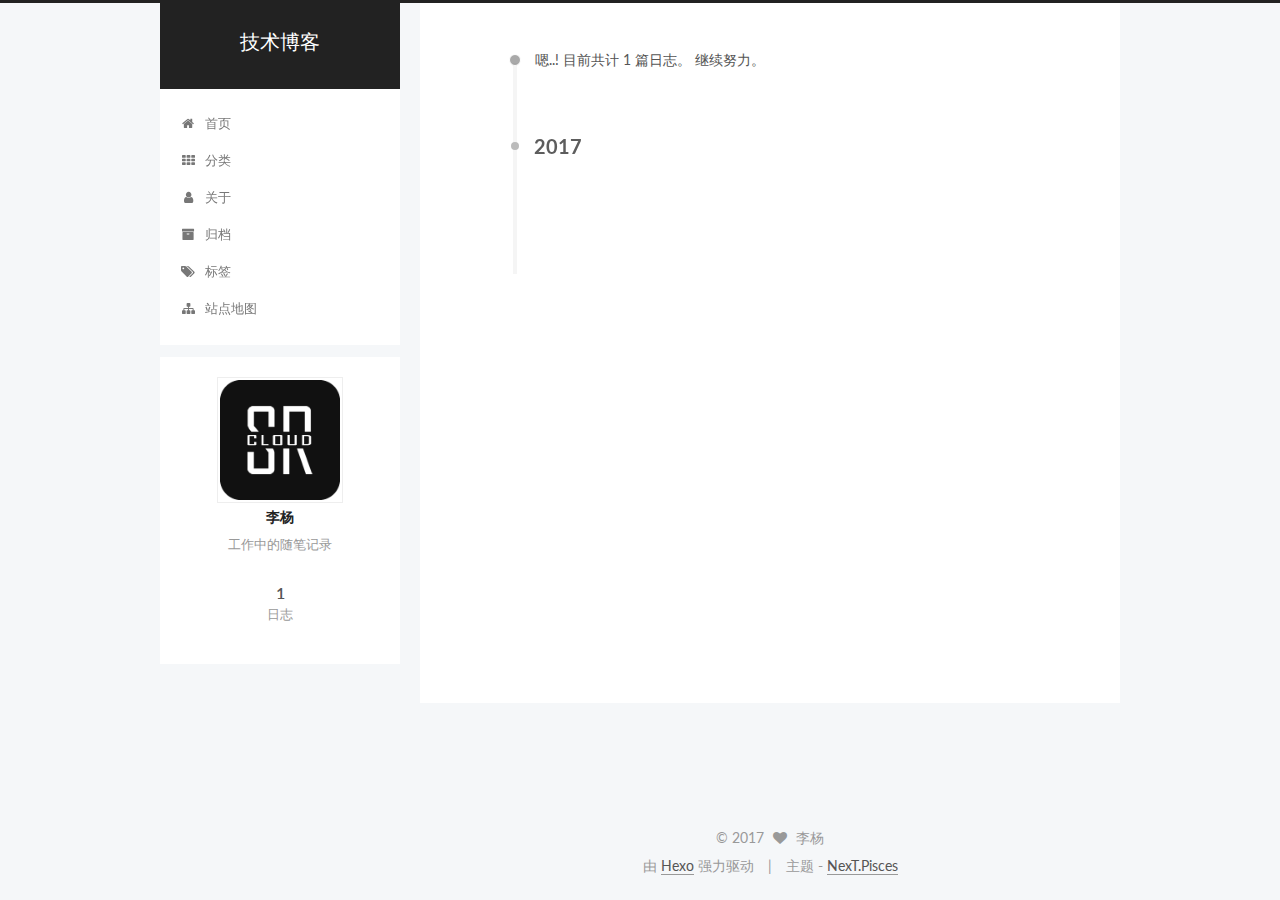
==== commit e4c30ddc: "message" ====
--- a/archives/index.html
+++ b/archives/index.html
@@ -303,7 +303,7 @@
         
             <a class="post-title-link" href="/2017/04/18/hello-world/" itemprop="url">
               
-                <span itemprop="name">Hello World</span>
+                <span itemprop="name">未命名</span>
               
             </a>
         
--- a/css/main.css
+++ b/css/main.css
@@ -1692,7 +1692,7 @@
   width: 4px;
   height: 4px;
   border-radius: 50%;
-  background: #fbffff;
+  background: #986f7a;
 }
 .links-of-blogroll {
   font-size: 13px;
